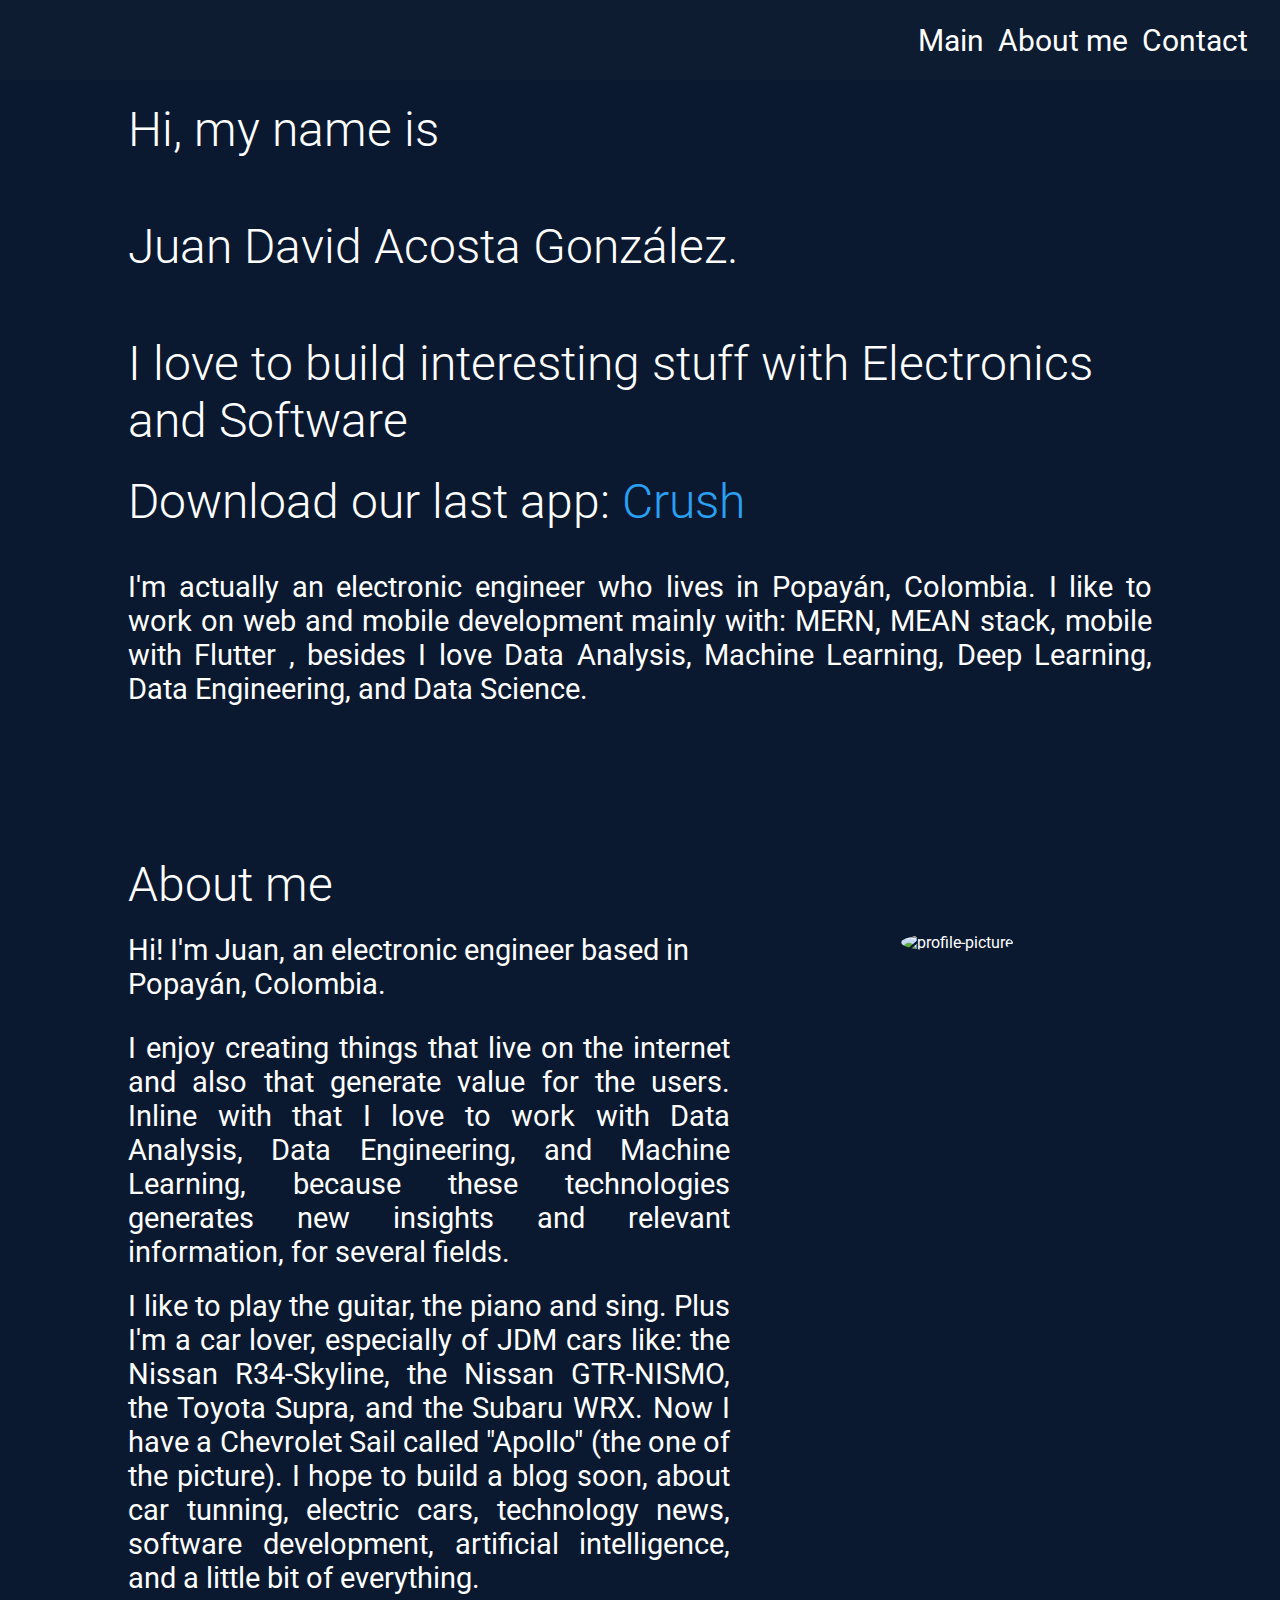
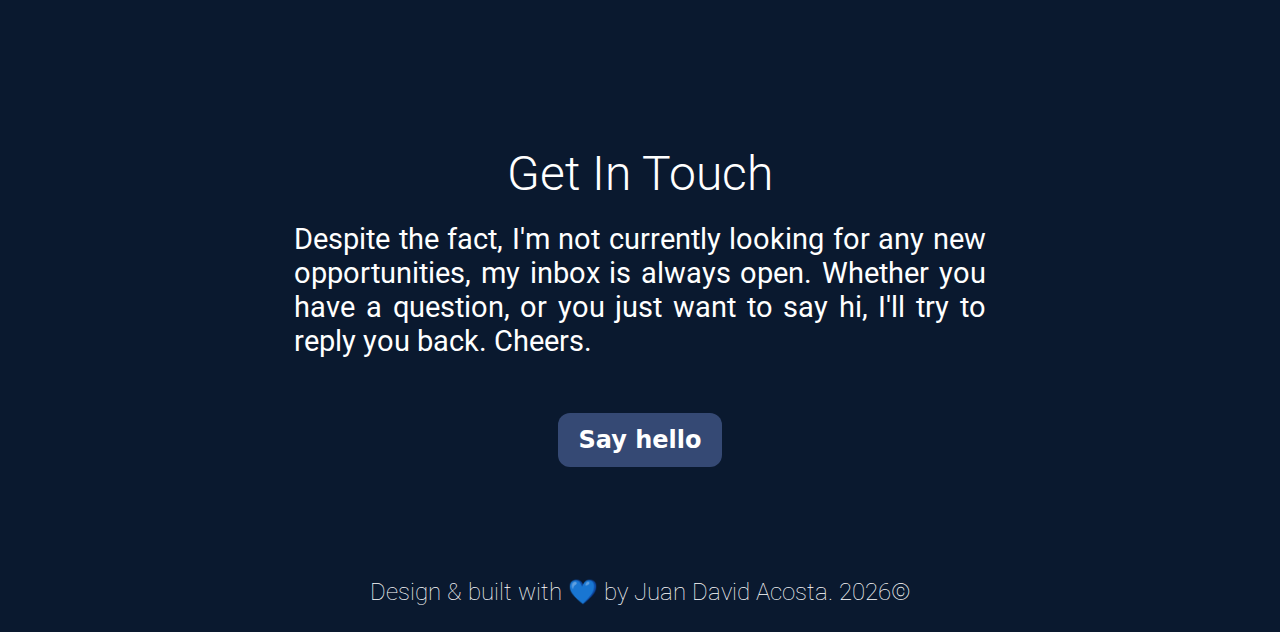
==== about.html @ a275e25e "Some title and imgs mods" ====
<!DOCTYPE html>
<html lang="en">

<head>
    <meta charset="UTF-8">
    <meta name="viewport" content="width=device-width, initial-scale=1.0">
    <link rel="stylesheet" href="css/main.css">
    <link rel="stylesheet" href="css/mq.css">
    <link rel="preconnect" href="https://fonts.gstatic.com">
    <link href="https://fonts.googleapis.com/css2?family=Roboto:wght@300&display=swap" rel="stylesheet">
    <title>About JDA</title>
    <link rel="icon" href="img/formal.jpeg" type="image/x-icon">
</head>

<body>
    <header>
        <nav class="nav-header">
            <ul class="nav-list">
                <li><a href="#main-me">Main</a></li>
                <li><a href="#about-me">About me</a></li>
                <li><a href="#contact-me">Contact</a></li>
            </ul>
        </nav>
    </header>
    <main>
        <section class="central-content" id="main-me">
            <div class="central-myself">
                <div class="myself">
                    <h2>Hi, my name is</h2>
                </div>
                <div class="myself">
                    <h2 class="text-3xl font-bold underline">Juan David Acosta González.</h2>
                </div>
                <div class="second-myself">
                    <h2>I love to build interesting stuff with Electronics and Software</h2>
                    <h2 style="margin-top: 1.5rem;">Download our last app: <a style="text-decoration:none; color: #28a1f3;" href="https://play.google.com/store/apps/details?id=com.juancarlosjuandavid.speed" target="_blank">Crush</a></h2>
                </div>

                <div class="myself-details">
                    <p>I'm actually an electronic engineer who lives in Popayán, Colombia. I like to work on web and mobile development mainly with: MERN, MEAN stack, mobile with Flutter , besides I love Data Analysis, Machine Learning, Deep Learning, Data
                        Engineering, and Data Science.</p>
                </div>
            </div>
        </section>

        <section class="about-me" id="about-me">
            <div class="initial-about-me">
                <h2>About me</h2>
            </div>
            <div class="full-about-me">
                <div class="text-about-me">
                    <div class="second-about-me">
                        <p>Hi! I'm Juan, an electronic engineer based in Popayán, Colombia.</p>
                    </div>
                    <div class="details-about-me">
                        <p class="details-paragraph">I enjoy creating things that live on the internet and also that generate value for the users. Inline with that I love to work with Data Analysis, Data Engineering, and Machine Learning, because these technologies generates new
                            insights and relevant information, for several fields. </p>
                        <p class="details-paragraph">I like to play the guitar, the piano and sing. Plus I'm a car lover, especially of JDM cars like: the Nissan R34-Skyline, the Nissan GTR-NISMO, the Toyota Supra, and the Subaru WRX. Now I have a Chevrolet Sail called "Apollo" (the
                            one of the picture). I hope to build a blog soon, about car tunning, electric cars, technology news, software development, artificial intelligence, and a little bit of everything.</p>
                    </div>
                </div>
                <div class="img-about-me">
                    <img src="img/fb.jpg" alt="profile-picture" class="profile-pic">
                </div>
            </div>
        </section>

        <section class="contact-me" id="contact-me">
            <div class="central-contact">
                <div class="title-contact">
                    <h2>Get In Touch</h2>
                </div>
                <div class="section-contact">
                    <p>Despite the fact, I'm not currently looking for any new opportunities, my inbox is always open. Whether you have a question, or you just want to say hi, I'll try to reply you back. Cheers.</p>
                </div>
                <div class="button-contact">
                    <a href="mailto:davidacost321@gmail.com" class="button">Say hello</a>
                </div>
            </div>
        </section>
        <footer>
            <div class="footer-main">
                <p>Design & built with 💙 by Juan David Acosta.
                    <script>
                        document.write(new Date().getFullYear())
                    </script>&#169;</p>
            </div>
        </footer>
    </main>

</body>

</html>
---- css/main.css ----
* {
    margin: 0;
    padding: 0;
}


/* @import url('https://fonts.googleapis.com/css2?family=Roboto:wght@300&display=swap'); */

@import url('https://fonts.googleapis.com/css2?family=Roboto:wght@700&display=swap');
:root {
    --second_roboto: @import url('https://fonts.googleapis.com/css2?family=Roboto:wght@700&display=swap');
    --high-font-size: 45px;
    --less-high-font-size: 35px;
    --medium-font-size: 30px;
    --low-font-size: 25px;
}

body {
    font-family: 'Roboto', sans-serif;
    color: white;
    /* Hide scrollbar for IE, Edge and Firefox */
    -ms-overflow-style: none;
    /* IE and Edge */
    scrollbar-width: none;
    /* Firefox */
}

body::-webkit-scrollbar {
    display: none;
}

body ul {
    list-style: none;
}

header {
    width: 100%;
    height: 80px;
    font-family: 'Roboto', sans-serif;
    font-size: 15px;
    background-color: #0e1c31;
    position: fixed;
}

header nav {
    display: flex;
    justify-content: flex-end;
    height: auto;
}

header nav .nav-list {
    width: 350px;
    height: 80px;
    display: flex;
    justify-content: center;
    align-items: center;
    padding: 0rem 1rem 0 0;
}

nav .nav-list a {
    text-decoration: none;
    margin-right: 12px;
    color: #ffffff;
    font-size: var(--medium-font-size);
    border: 1px solid transparent;
    border-radius: .75rem;
    /* padding: 0 1%; */
    transition: .5s;
}

nav .nav-list a:hover {
    background-color: #374151;
}

main {
    width: 100%;
    height: auto;
    display: block;
    background-color: #0a192f;
}

main .central-content {
    width: 80%;
    background-color: #0a192f;
    margin: auto;
    margin-bottom: 5rem;
    padding: 20px;
    height: max-content;
}

main .central-myself {
    width: 100%;
    height: 80%;
    display: flex;
    justify-content: center;
    flex-direction: column;
    margin: 5% 0 0 0;
    align-items: flex-start;
}

main .myself {
    display: block;
    padding: 30px 0;
    font-size: var(--high-font-size);
    font-family: var(--second_roboto);
    font-weight: 700;
    width: 100%;
}

main .second-myself {
    display: block;
    padding: 30px 0 30px;
    font-size: var(--less-high-font-size);
}

main .myself-details {
    display: block;
    width: 100%;
    text-align: justify;
    padding: 10px 0;
    font-size: var(--medium-font-size);
}

main .about-me {
    width: 80%;
    background-color: #0a192f;
    margin: auto;
    margin-bottom: 5rem;
    padding: 20px;
}

main .full-about-me {
    display: grid;
    grid-template-columns: 3fr 1fr;
    grid-gap: 20px;
}

main .initial-about-me {
    padding: 20px 0;
    font-size: 45px;
}

main .second-about-me {
    font-size: 40px;
}

main .text-about-me {
    width: 80%;
    font-size: 30px;
    padding: 0 20px 0 0;
    display: inline-block;
}

main .details-about-me {
    font-size: 25px;
    text-align: justify;
}

main .details-about-me .details-paragraph {
    margin: 20px 0;
}

main .details-about-me {
    display: block;
    padding: 10px 0;
}

main .contact-me {
    width: 90%;
    height: max-content;
    background-color: #0a192f;
    margin: auto;
    margin-bottom: 5rem;
    padding: 20px;
    align-items: center;
    justify-content: center;
}

main .central-contact {
    width: 100%;
    height: 100%;
    display: flex;
    justify-content: center;
    margin: auto;
    align-items: center;
    flex-direction: column;
}

main .title-contact {
    font-size: var(--high-font-size);
    justify-content: center;
    margin: 0 auto;
    display: block;
}

main .section-contact {
    display: block;
    padding: 20px;
    margin-bottom: 50px;
    font-size: var(--medium-font-size);
    text-align: justify;
    width: 60%;
}

main .button-contact {
    display: block;
}

main .button-contact .button {
    /* font-family: 'Roboto', 'sans-serif'; */
    /* font-size: 25px; */
    /* text-decoration: none;
    background-color: #EEEEEE;
    color: #333333;
    padding: 25px;
    border-top: 1px solid #CCCCCC;
    border-right: 1px solid #333333;
    border-bottom: 1px solid #333333;
    border-left: 1px solid #CCCCCC; */
    background-color: #354974;
    border: 1px solid transparent;
    border-radius: .75rem;
    box-sizing: border-box;
    color: #FFFFFF;
    cursor: pointer;
    flex: 0 0 auto;
    font-family: "Inter var", ui-sans-serif, system-ui, -apple-system, system-ui, "Segoe UI", Roboto, "Helvetica Neue", Arial, "Noto Sans", sans-serif, "Apple Color Emoji", "Segoe UI Emoji", "Segoe UI Symbol", "Noto Color Emoji";
    font-size: 1.5rem;
    font-weight: 600;
    line-height: 1.5rem;
    padding: .75rem 1.2rem;
    text-align: center;
    text-decoration: none #6B7280 solid;
    text-decoration-thickness: auto;
    transition-duration: .2s;
    transition-property: background-color, border-color, color, fill, stroke;
    transition-timing-function: cubic-bezier(.4, 0, 0.2, 1);
    user-select: none;
    -webkit-user-select: none;
    touch-action: manipulation;
    width: auto;
}

main .button-contact .button:hover {
    background-color: #374151;
}

main .button-contact .button:focus {
    box-shadow: none;
    outline: 2px solid transparent;
    outline-offset: 2px;
}

main .profile-pic {
    width: 300px;
    height: 300px;
    border-radius: 50%;
}

footer {
    width: 100%;
    height: 80px;
    display: block;
    background-color: #0a192f;
}

footer .footer-main {
    width: 100%;
    height: 100%;
    display: flex;
    justify-content: center;
    align-items: center;
    text-align: center;
    font-size: var(--low-font-size);
    font-weight: 100;
}

main p {
    font-size: 1.8rem;
}

main h2 {
    font-weight: 300;
    font-size: 3rem;
}

.counter {
    font-size: 1rem;
    font-weight: 50;
}

footer .footer-main p {
    font-size: 1.5rem;
    font-weight: 100;
}

@media (min-width: 768px) {
    .button-40 {
        padding: .75rem 1.5rem;
    }
}

@media screen and (max-width: 780px) {
    main {
        justify-content: center;
        margin: auto;
        align-items: center;
        flex-direction: column;
        text-align: center;
    }
    main h2 {
        font-size: 3rem;
        font-weight: 250;
    }
    main .full-about-me {
        display: block;
        align-items: center;
    }
    main .myself-details {
        text-align: center;
        width: 100%;
    }
    main .myself {
        text-align: center;
    }
    main .central-myself {
        margin: 10% 0 0 0;
    }
    main .central-content {
        width: 90%;
        padding: 40px 0 20px 0px;
        margin-bottom: 2rem;
    }
    main .about-me {
        width: 90%;
    }
    main .profile-pic {
        height: 200px;
        width: 200px;
    }
    main .details-about-me {
        text-align: center;
    }
    main .section-contact {
        text-align: center;
        width: 90%;
    }
}


/* Card page styles */

@media screen and (max-width: 780px) {
    .central-content-card {
        min-height: max-content;
    }
}

#card-body {
    overflow: hidden;
}

.main-card {
    width: 100%;
    background-color: #0a192f;
}

.central-content-card {
    width: 80%;
    background-color: #0a192f;
    margin: auto;
    margin-bottom: 5rem;
    height: max-content;
}

.central-myself-card {
    width: 100%;
    height: 100vh;
    /* height: max-content; */
    max-height: max-content;
    overflow: auto;
    display: flex;
    justify-content: center;
    text-align: center;
    flex-direction: column;
    align-items: flex-start;
}

.myself-card {
    display: block;
    padding: 30px 0;
    font-size: var(--high-font-size);
    font-family: var(--second_roboto);
    font-weight: 700;
    width: 100%;
}

.myself-card h2 {
    font-size: 3.5rem;
    font-weight: 250;
    align-self: center;
}

.myself-card h4 {
    font-weight: 200;
    font-weight: 200;
    font-size: 2rem;
}

.profile-pic-card {
    width: 150px;
    height: 150px;
    border-radius: 50%;
}

.links-card a {
    font-size: 1.5rem;
    font-weight: 150;
    text-decoration: underline;
    color: inherit;
}

.another-change {
    color: #0a192f;
}

.social-media {
    margin: 0 5px 0 0;
    text-decoration: underline;
    color: #0a192f;
}
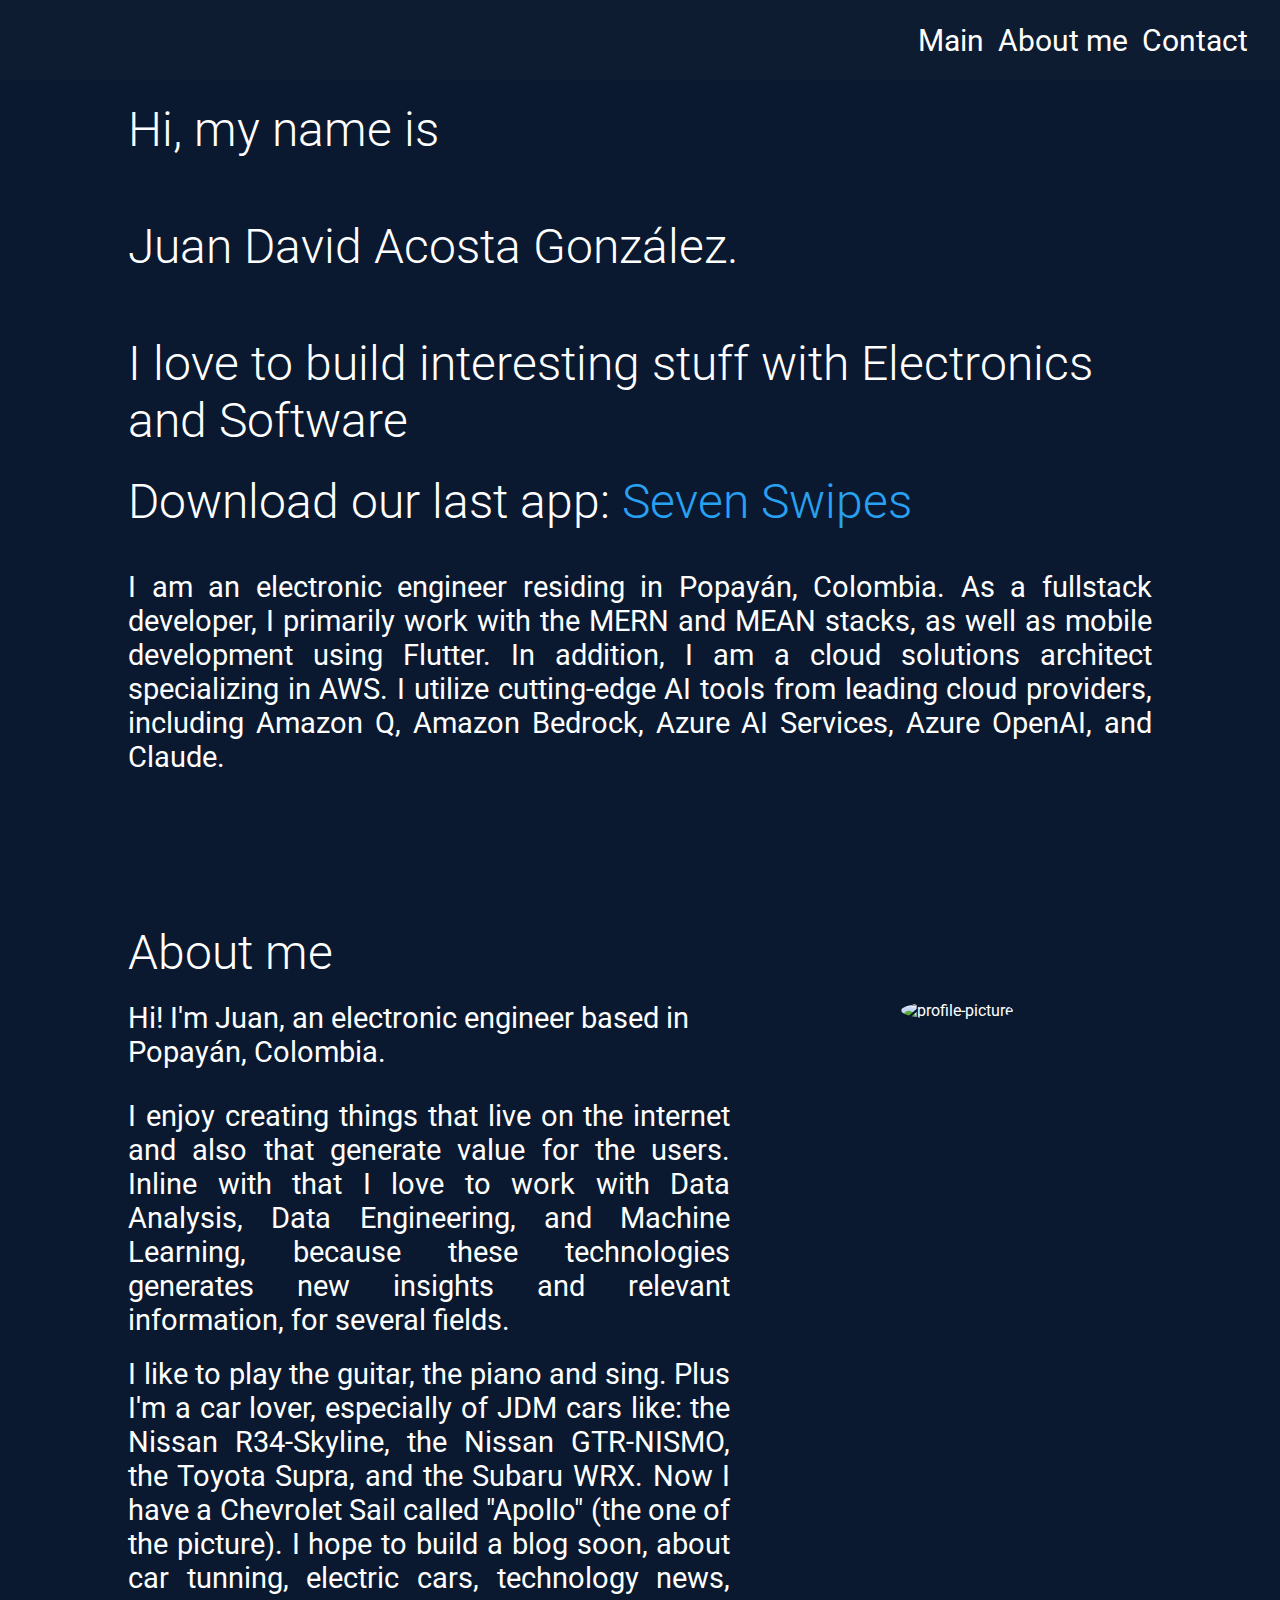
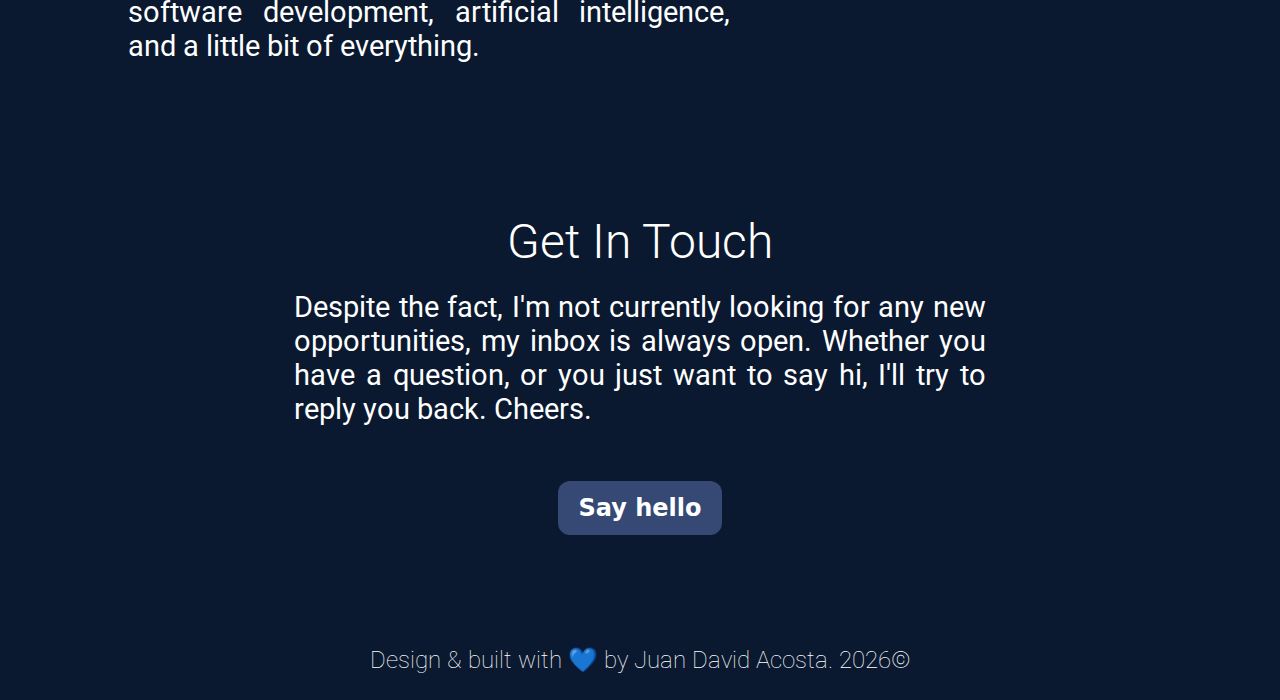
==== commit 75a96eff: "Some updates on the about page" ====
--- a/about.html
+++ b/about.html
@@ -33,12 +33,14 @@
                 </div>
                 <div class="second-myself">
                     <h2>I love to build interesting stuff with Electronics and Software</h2>
-                    <h2 style="margin-top: 1.5rem;">Download our last app: <a style="text-decoration:none; color: #28a1f3;" href="https://play.google.com/store/apps/details?id=com.juancarlosjuandavid.speed" target="_blank">Crush</a></h2>
+                    <h2 style="margin-top: 1.5rem;">Download our last app: <a style="text-decoration:none; color: #28a1f3;" href="https://play.google.com/store/apps/details?id=com.juancarlosjuandavid.seven" target="_blank">Seven Swipes</a></h2>
                 </div>
 
                 <div class="myself-details">
-                    <p>I'm actually an electronic engineer who lives in Popayán, Colombia. I like to work on web and mobile development mainly with: MERN, MEAN stack, mobile with Flutter , besides I love Data Analysis, Machine Learning, Deep Learning, Data
-                        Engineering, and Data Science.</p>
+                    <p>
+                        I am an electronic engineer residing in Popayán, Colombia. As a fullstack developer, I primarily work with the MERN and MEAN stacks, as well as mobile development using Flutter. In addition, I am a cloud solutions architect specializing in AWS. I utilize
+                        cutting-edge AI tools from leading cloud providers, including Amazon Q, Amazon Bedrock, Azure AI Services, Azure OpenAI, and Claude.
+                    </p>
                 </div>
             </div>
         </section>
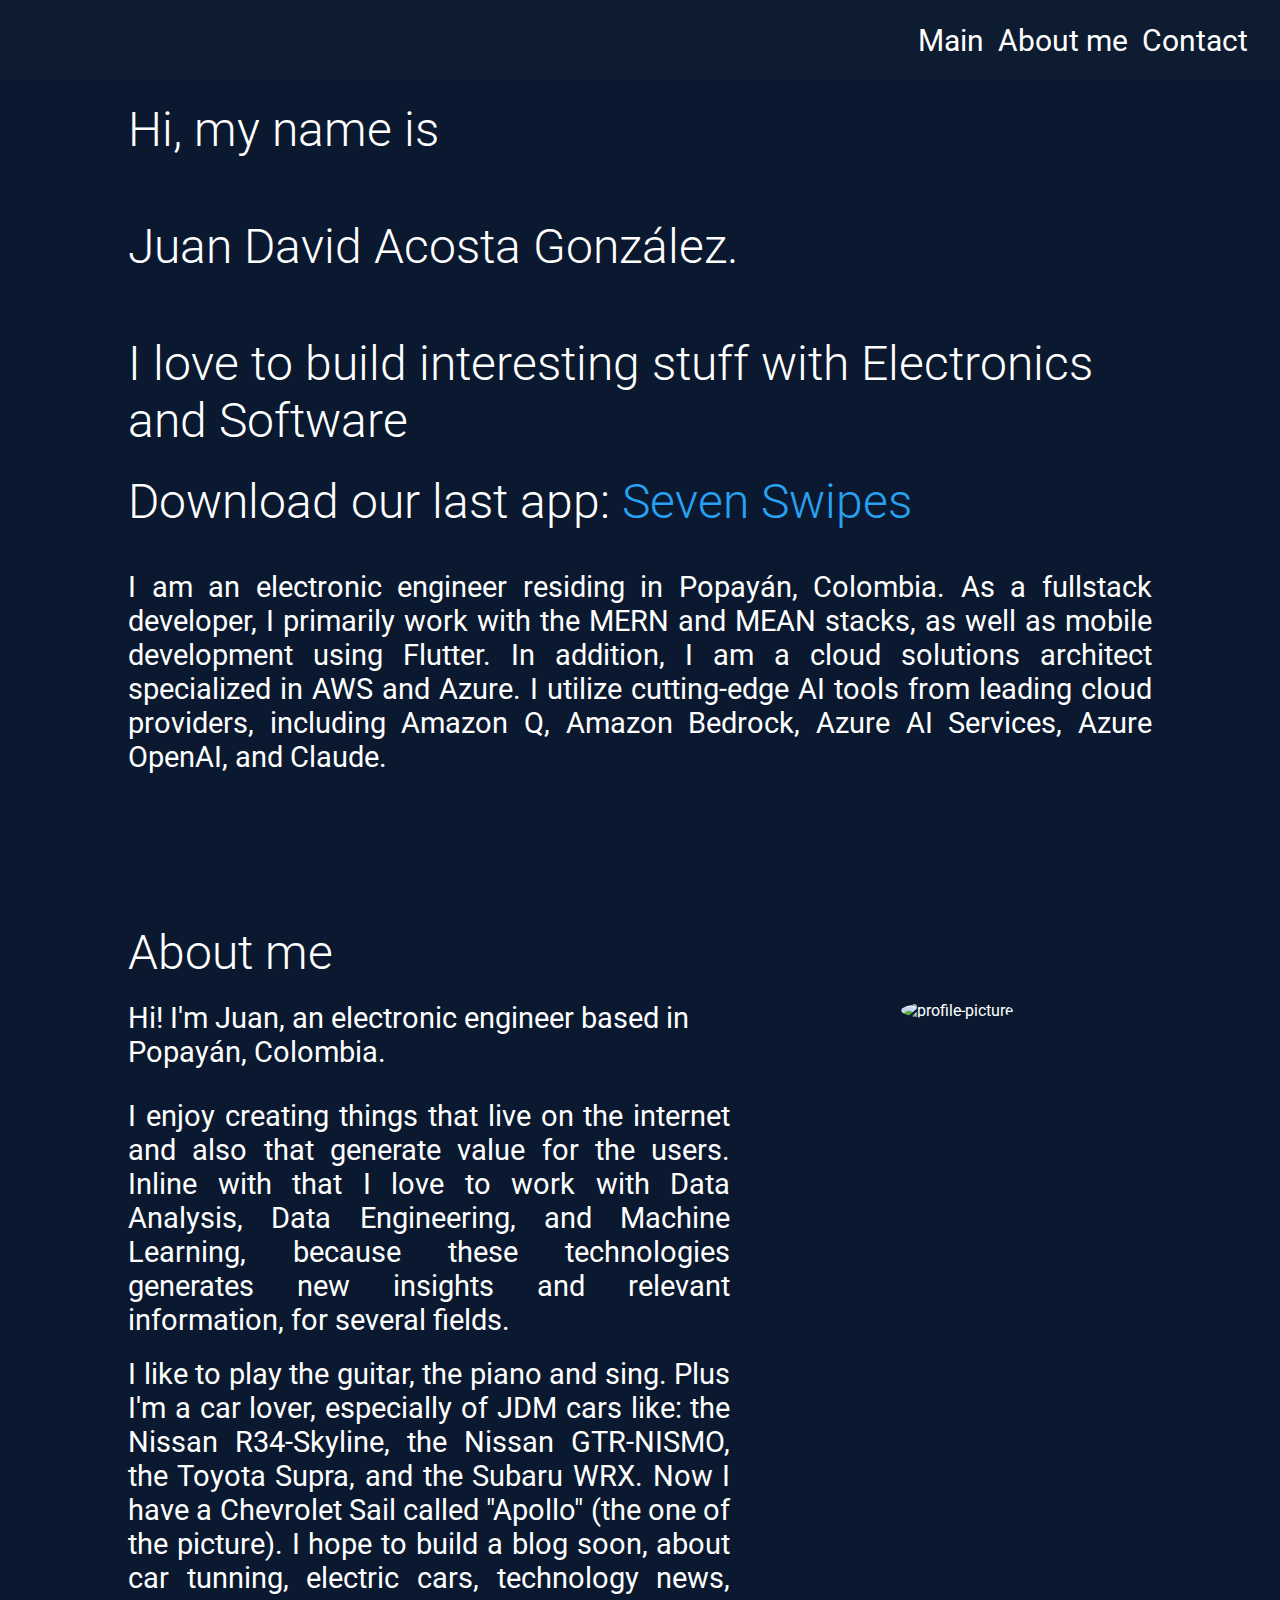
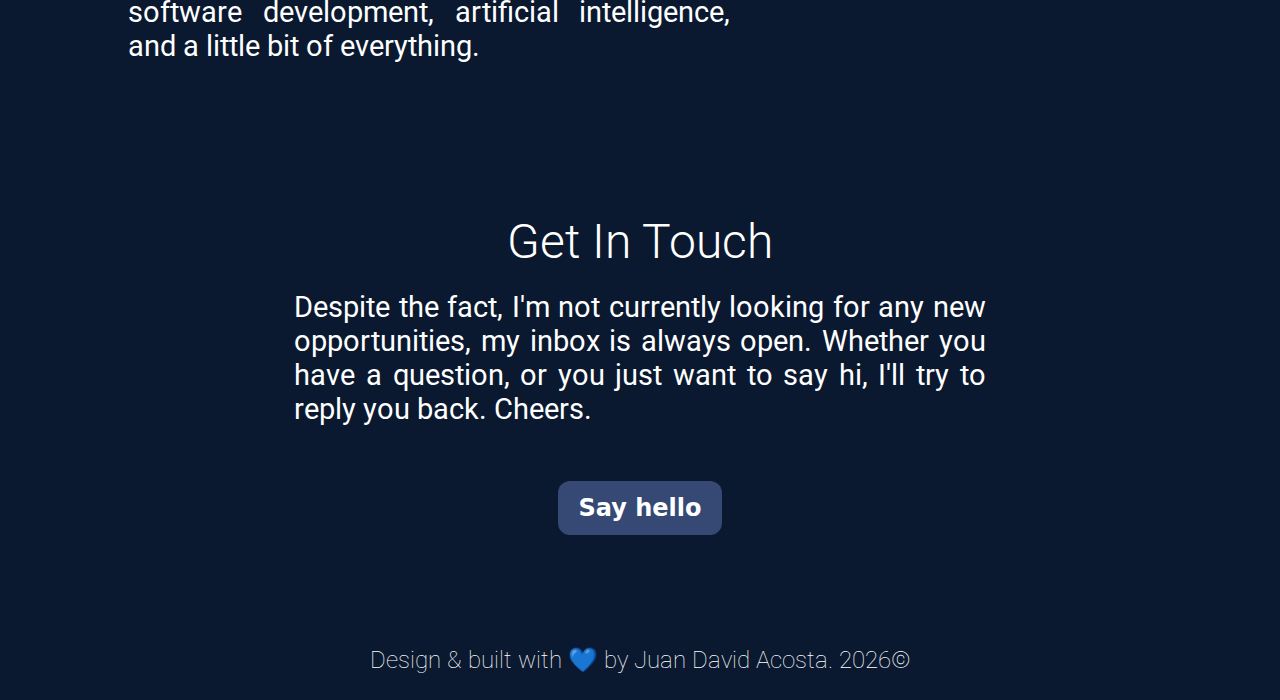
==== commit 3ad1bc90: "Lisa shows up" ====
--- a/about.html
+++ b/about.html
@@ -38,8 +38,8 @@
 
                 <div class="myself-details">
                     <p>
-                        I am an electronic engineer residing in Popayán, Colombia. As a fullstack developer, I primarily work with the MERN and MEAN stacks, as well as mobile development using Flutter. In addition, I am a cloud solutions architect specializing in AWS. I utilize
-                        cutting-edge AI tools from leading cloud providers, including Amazon Q, Amazon Bedrock, Azure AI Services, Azure OpenAI, and Claude.
+                        I am an electronic engineer residing in Popayán, Colombia. As a fullstack developer, I primarily work with the MERN and MEAN stacks, as well as mobile development using Flutter. In addition, I am a cloud solutions architect specialized in AWS and Azure.
+                        I utilize cutting-edge AI tools from leading cloud providers, including Amazon Q, Amazon Bedrock, Azure AI Services, Azure OpenAI, and Claude.
                     </p>
                 </div>
             </div>
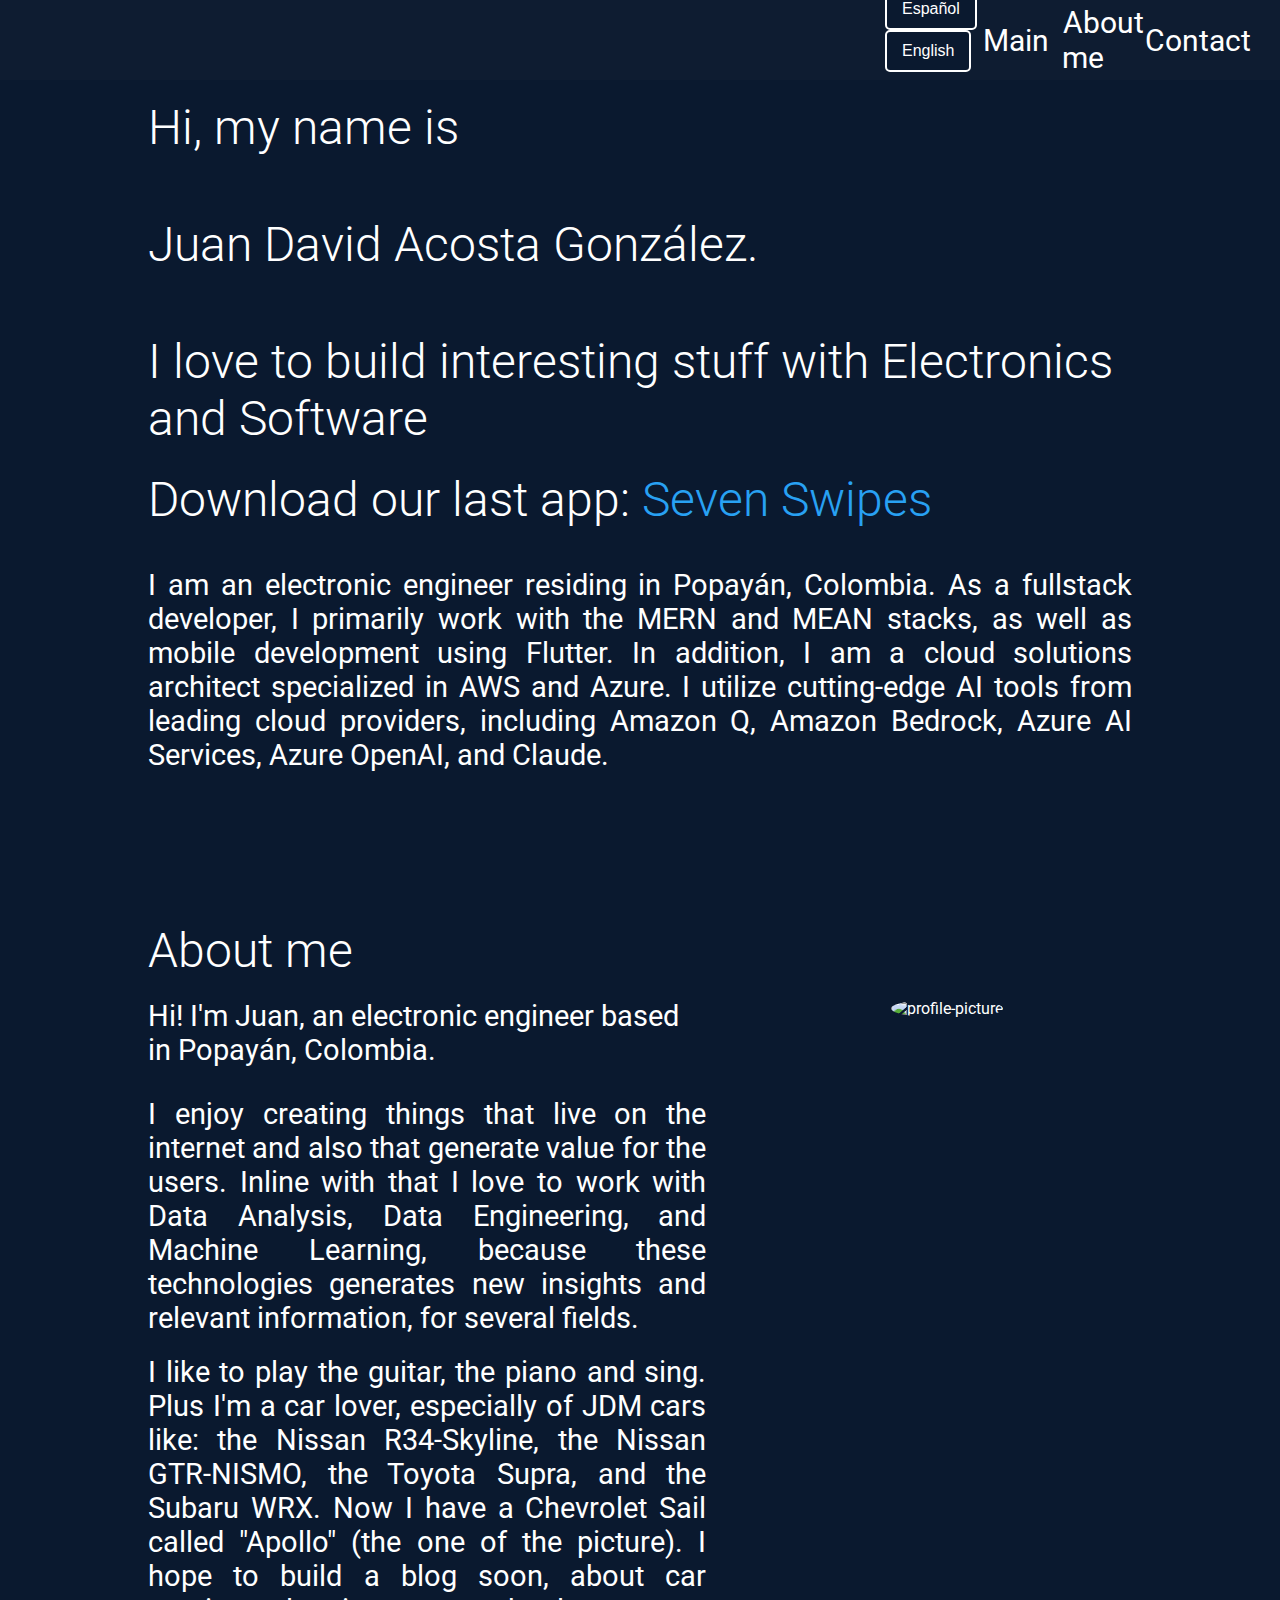
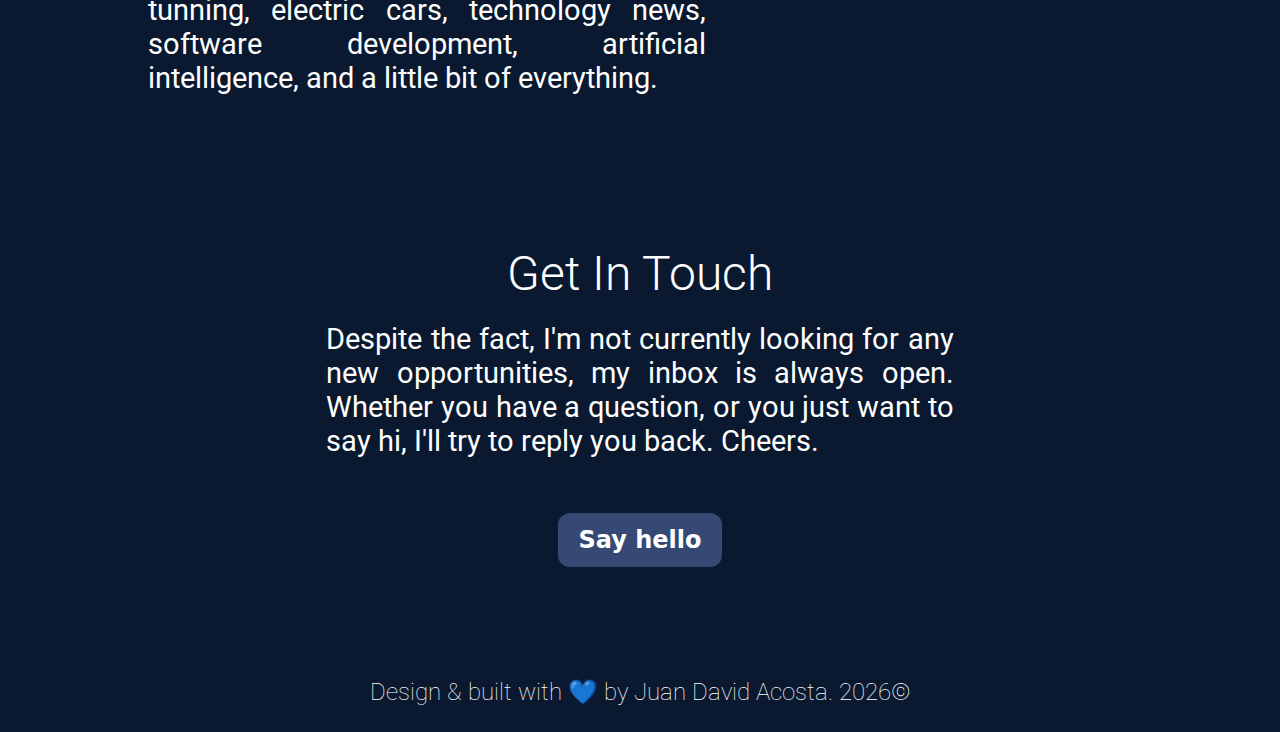
==== commit b7b97022: "Mobile portfolio done" ====
--- a/about.html
+++ b/about.html
@@ -16,6 +16,10 @@
     <header>
         <nav class="nav-header">
             <ul class="nav-list">
+                <div id="language-buttons">
+                    <button class="lang-btn" onclick="changeLanguage('es')">Español</button>
+                    <button class="lang-btn" onclick="changeLanguage('en')">English</button>
+                </div>
                 <li><a href="#main-me">Main</a></li>
                 <li><a href="#about-me">About me</a></li>
                 <li><a href="#contact-me">Contact</a></li>
--- a/css/main.css
+++ b/css/main.css
@@ -1,23 +1,29 @@
 * {
     margin: 0;
     padding: 0;
-}
-
-
-/* @import url('https://fonts.googleapis.com/css2?family=Roboto:wght@300&display=swap'); */
-
-@import url('https://fonts.googleapis.com/css2?family=Roboto:wght@700&display=swap');
+    box-sizing: border-box;
+}
+
+@import url('https://fonts.googleapis.com/css2?family=Roboto:wght@300;700&display=swap');
 :root {
-    --second_roboto: @import url('https://fonts.googleapis.com/css2?family=Roboto:wght@700&display=swap');
     --high-font-size: 45px;
     --less-high-font-size: 35px;
     --medium-font-size: 30px;
     --low-font-size: 25px;
 }
 
+html,
+body {
+    height: 100%;
+}
+
 body {
     font-family: 'Roboto', sans-serif;
     color: white;
+    background-color: #0a192f;
+    /* Add a dark background color */
+    display: flex;
+    flex-direction: column;
     /* Hide scrollbar for IE, Edge and Firefox */
     -ms-overflow-style: none;
     /* IE and Edge */
@@ -29,6 +35,15 @@
     display: none;
 }
 
+main {
+    flex: 1;
+    display: flex;
+    flex-direction: column;
+    justify-content: center;
+    align-items: center;
+    min-height: 100vh;
+}
+
 body ul {
     list-style: none;
 }
@@ -49,7 +64,7 @@
 }
 
 header nav .nav-list {
-    width: 350px;
+    width: 400px;
     height: 80px;
     display: flex;
     justify-content: center;
@@ -260,7 +275,7 @@
 footer {
     width: 100%;
     height: 80px;
-    display: block;
+    display: flex;
     background-color: #0a192f;
 }
 
@@ -292,6 +307,36 @@
 footer .footer-main p {
     font-size: 1.5rem;
     font-weight: 100;
+}
+
+
+/*  LANGUAGE BUTTON STYLES */
+
+#language-buttons {
+    margin-bottom: 20px;
+}
+
+.lang-btn {
+    padding: 10px 15px;
+    margin: 0 5px;
+    font-size: 16px;
+    cursor: pointer;
+    background-color: #0a192f;
+    color: #ffffff;
+    border: 2px solid #ffff;
+    border-radius: 5px;
+    transition: all 0.3s ease;
+}
+
+.lang-btn:hover {
+    background-color: #ffff;
+    color: #0a192f;
+}
+
+.lang-btn.active {
+    background-color: #ffff;
+    color: #0a192f;
+    border: 2px solid #0a192f;
 }
 
 @media (min-width: 768px) {
@@ -384,6 +429,7 @@
     text-align: center;
     flex-direction: column;
     align-items: flex-start;
+    padding-top: 4vh;
 }
 
 .myself-card {
@@ -428,4 +474,11 @@
     margin: 0 5px 0 0;
     text-decoration: underline;
     color: #0a192f;
+    /* color: white; */
+}
+
+.apps-link {
+    margin: 0 5px 0 0;
+    text-decoration: underline;
+    color: white;
 }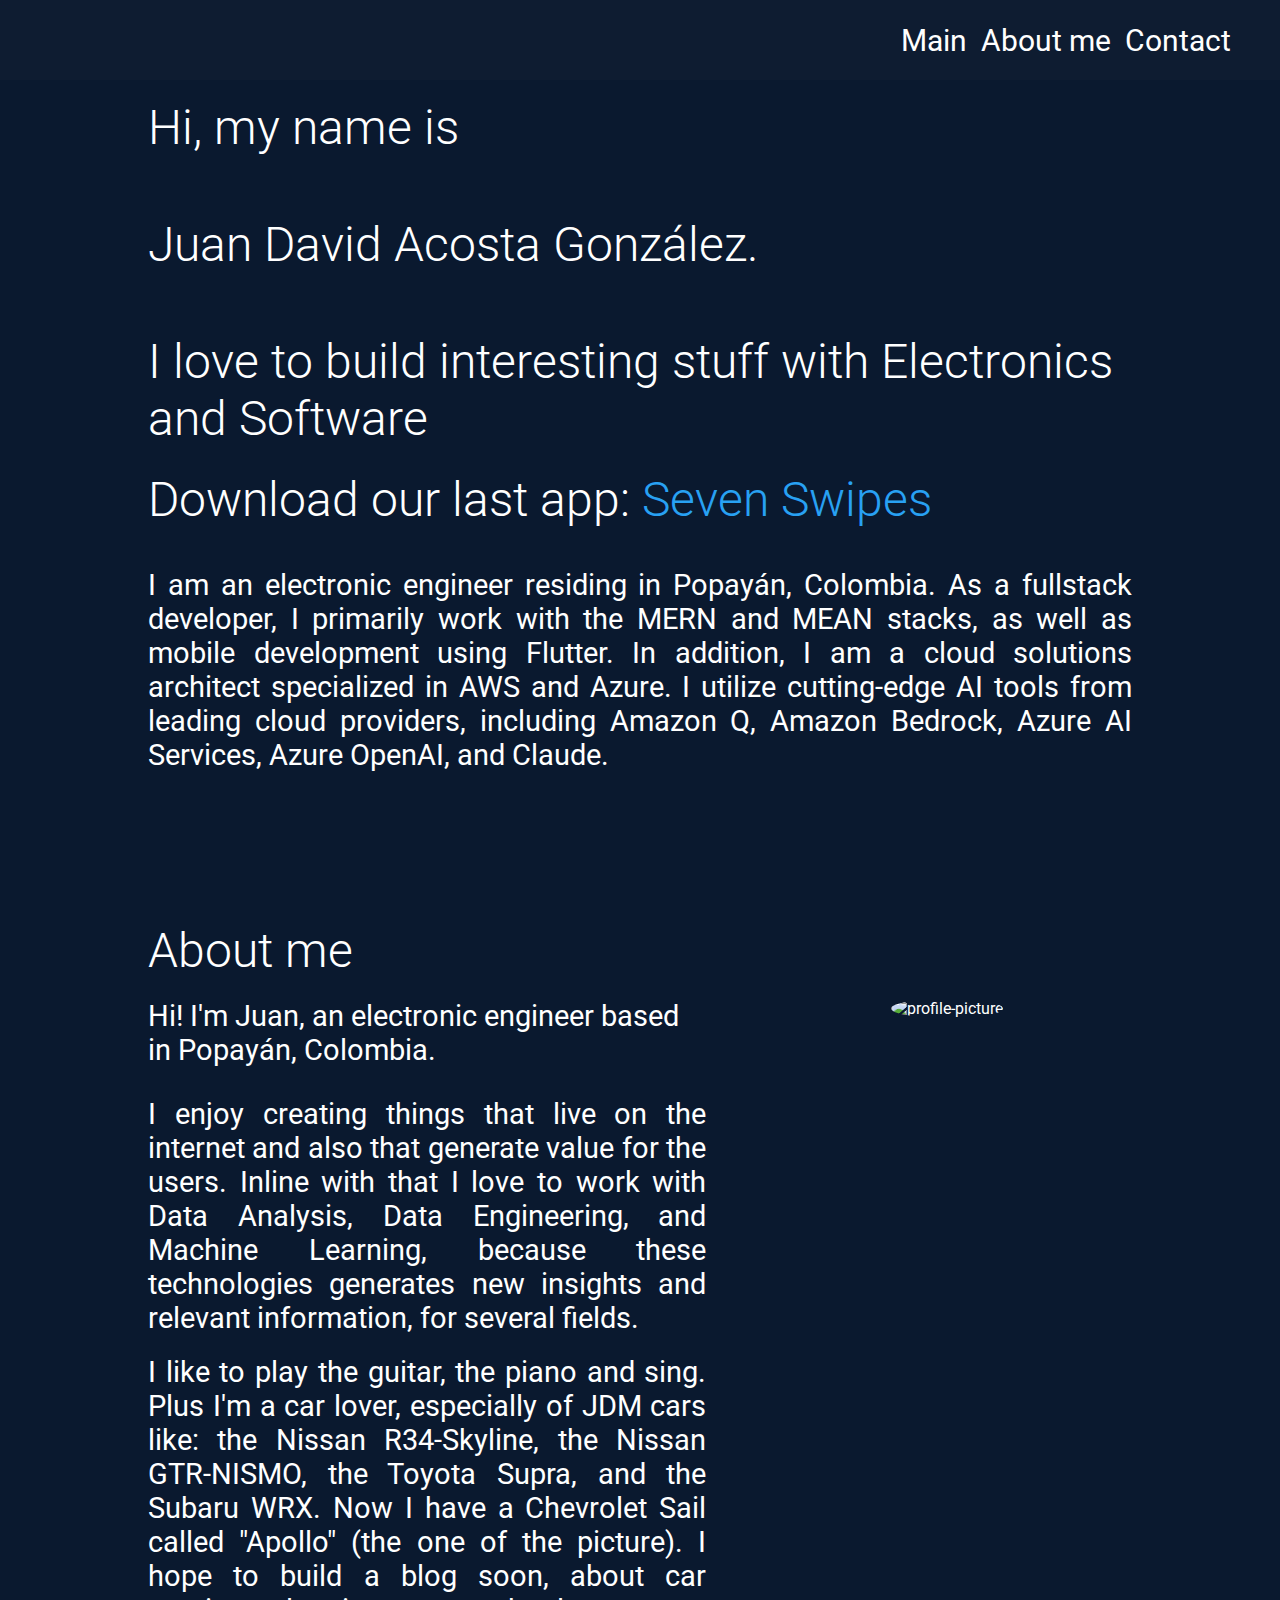
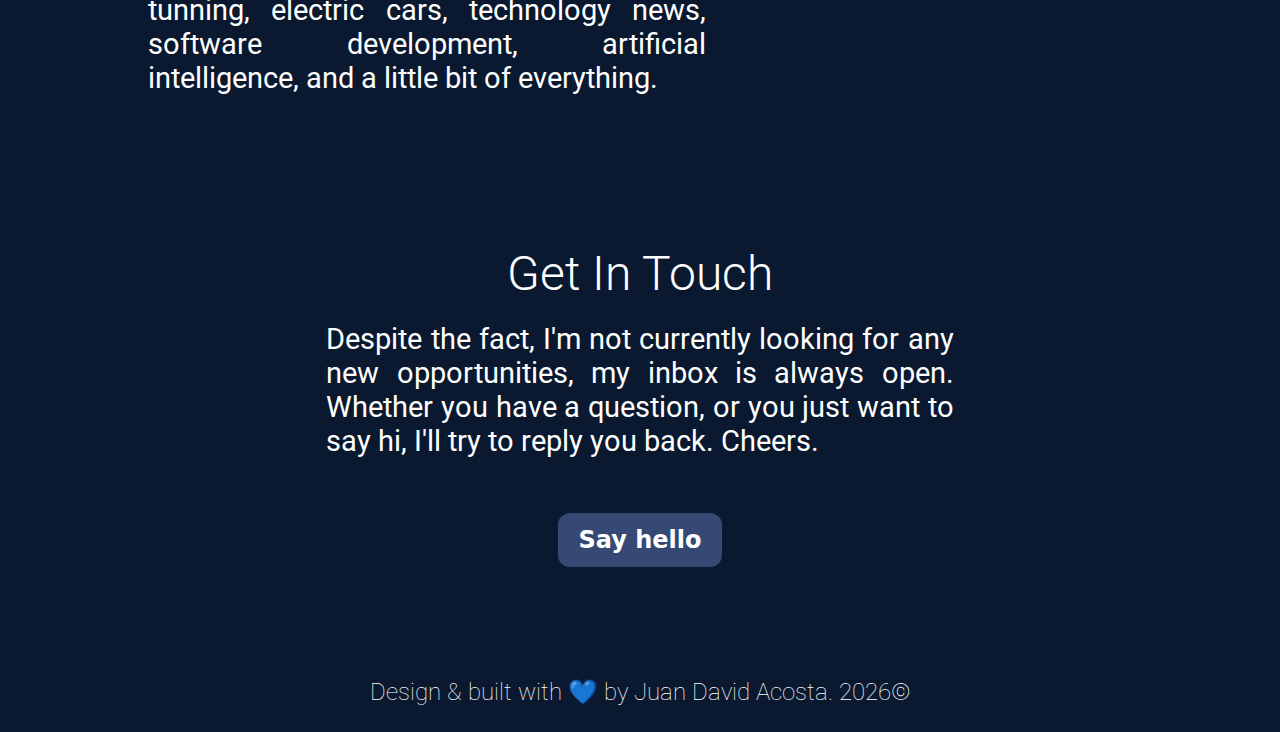
==== commit cb1d0941: "Portfolio naming fixed" ====
--- a/about.html
+++ b/about.html
@@ -16,10 +16,6 @@
     <header>
         <nav class="nav-header">
             <ul class="nav-list">
-                <div id="language-buttons">
-                    <button class="lang-btn" onclick="changeLanguage('es')">Español</button>
-                    <button class="lang-btn" onclick="changeLanguage('en')">English</button>
-                </div>
                 <li><a href="#main-me">Main</a></li>
                 <li><a href="#about-me">About me</a></li>
                 <li><a href="#contact-me">Contact</a></li>
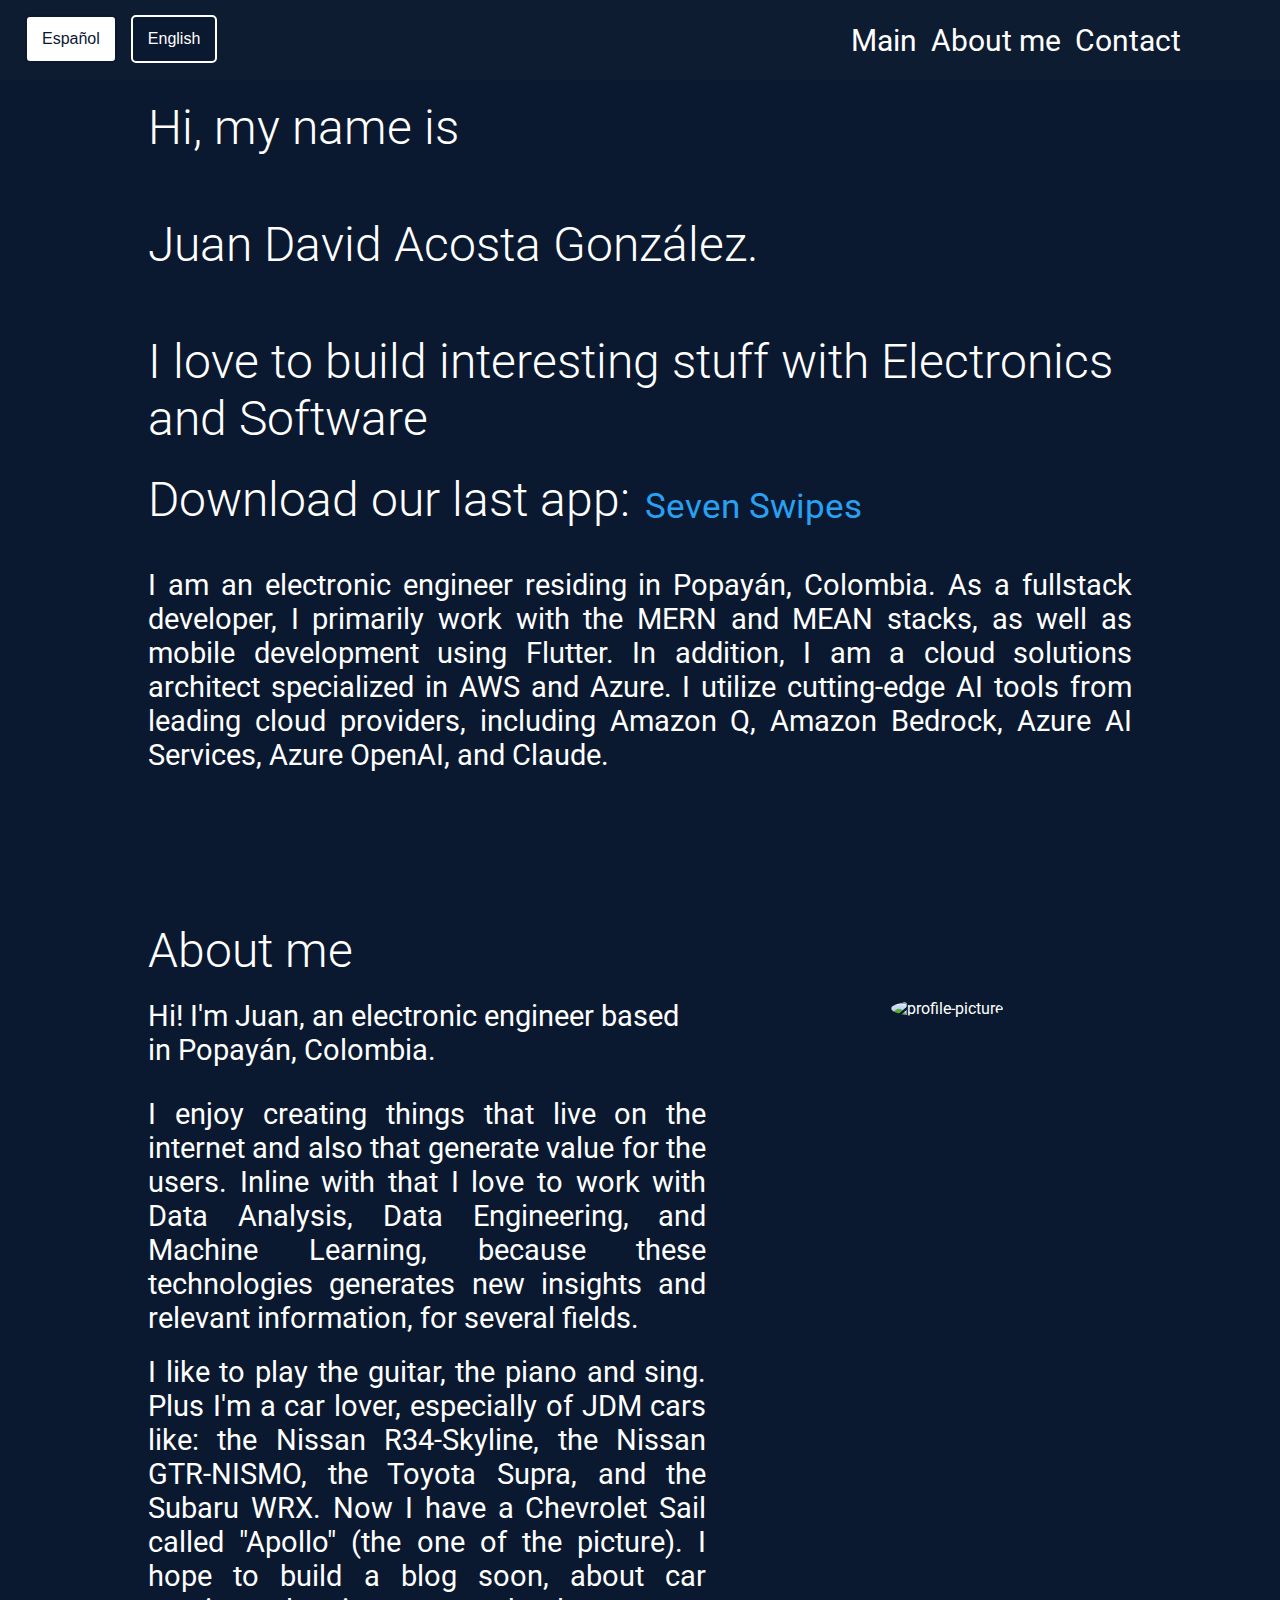
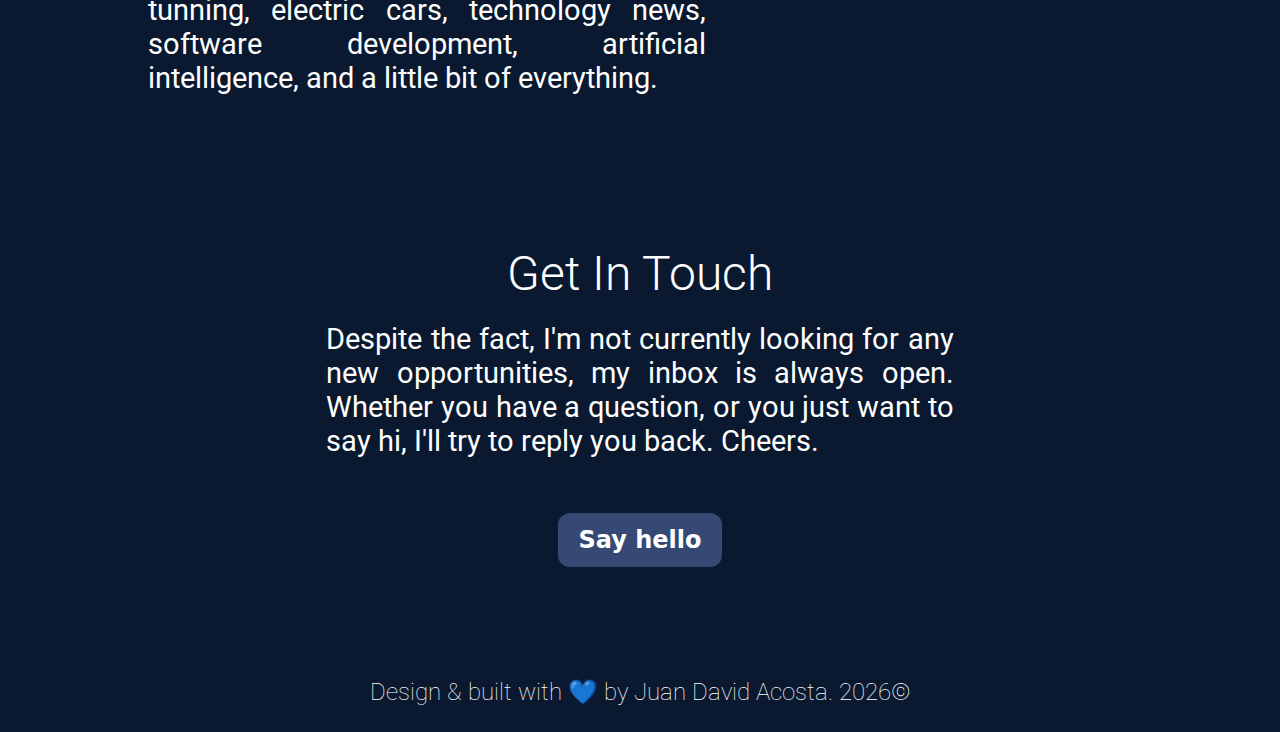
==== commit 6e372e34: "About me traduction enable" ====
--- a/about.html
+++ b/about.html
@@ -14,29 +14,39 @@
 
 <body>
     <header>
-        <nav class="nav-header">
-            <ul class="nav-list">
-                <li><a href="#main-me">Main</a></li>
-                <li><a href="#about-me">About me</a></li>
-                <li><a href="#contact-me">Contact</a></li>
-            </ul>
+
+        <nav class="nav-header" style="justify-content: space-between;">
+            <div style="margin-left: 20px;">
+                <button class="lang-btn active" style="margin: 15px 5px; height: 3rem;" onclick="changeLanguageAboutMe('es')">Español</button>
+                <button class="lang-btn" style="margin: 15px 5px; height: 3rem;" onclick="changeLanguageAboutMe('en')">English</button>
+            </div>
+            <div>
+                <ul class="nav-list">
+                    <li><a href="#main-me" id="main">Main</a></li>
+                    <li><a href="#about-me" id="aboutMeNav">About me</a></li>
+                    <li><a href="#contact-me" id="contact">Contact</a></li>
+                </ul>
+            </div>
         </nav>
     </header>
     <main>
         <section class="central-content" id="main-me">
             <div class="central-myself">
                 <div class="myself">
-                    <h2>Hi, my name is</h2>
+                    <h2 id="myNameIs">Hi, my name is</h2>
                 </div>
                 <div class="myself">
                     <h2 class="text-3xl font-bold underline">Juan David Acosta González.</h2>
                 </div>
                 <div class="second-myself">
-                    <h2>I love to build interesting stuff with Electronics and Software</h2>
-                    <h2 style="margin-top: 1.5rem;">Download our last app: <a style="text-decoration:none; color: #28a1f3;" href="https://play.google.com/store/apps/details?id=com.juancarlosjuandavid.seven" target="_blank">Seven Swipes</a></h2>
+                    <h2 id="buildingThings">I love to build interesting stuff with Electronics and Software</h2>
+                    <div style="display: inline-flex; margin-top: 1.5rem;">
+                        <h2 id="lastApp">Download our last app: </h2>
+                        <a style="text-decoration:none; color: #28a1f3; margin: 15px 0 0 15px" href="https://play.google.com/store/apps/details?id=com.juancarlosjuandavid.seven" target="_blank">Seven Swipes</a>
+                    </div>
                 </div>
 
-                <div class="myself-details">
+                <div class="myself-details" id="myselfDetails">
                     <p>
                         I am an electronic engineer residing in Popayán, Colombia. As a fullstack developer, I primarily work with the MERN and MEAN stacks, as well as mobile development using Flutter. In addition, I am a cloud solutions architect specialized in AWS and Azure.
                         I utilize cutting-edge AI tools from leading cloud providers, including Amazon Q, Amazon Bedrock, Azure AI Services, Azure OpenAI, and Claude.
@@ -47,17 +57,17 @@
 
         <section class="about-me" id="about-me">
             <div class="initial-about-me">
-                <h2>About me</h2>
+                <h2 id="aboutMe">About me</h2>
             </div>
             <div class="full-about-me">
                 <div class="text-about-me">
-                    <div class="second-about-me">
+                    <div class="second-about-me" id="hiProfession">
                         <p>Hi! I'm Juan, an electronic engineer based in Popayán, Colombia.</p>
                     </div>
                     <div class="details-about-me">
-                        <p class="details-paragraph">I enjoy creating things that live on the internet and also that generate value for the users. Inline with that I love to work with Data Analysis, Data Engineering, and Machine Learning, because these technologies generates new
+                        <p class="details-paragraph" id="detailsParagraph1">I enjoy creating things that live on the internet and also that generate value for the users. Inline with that I love to work with Data Analysis, Data Engineering, and Machine Learning, because these technologies generates new
                             insights and relevant information, for several fields. </p>
-                        <p class="details-paragraph">I like to play the guitar, the piano and sing. Plus I'm a car lover, especially of JDM cars like: the Nissan R34-Skyline, the Nissan GTR-NISMO, the Toyota Supra, and the Subaru WRX. Now I have a Chevrolet Sail called "Apollo" (the
+                        <p class="details-paragraph" id="detailsParagraph2">I like to play the guitar, the piano and sing. Plus I'm a car lover, especially of JDM cars like: the Nissan R34-Skyline, the Nissan GTR-NISMO, the Toyota Supra, and the Subaru WRX. Now I have a Chevrolet Sail called "Apollo" (the
                             one of the picture). I hope to build a blog soon, about car tunning, electric cars, technology news, software development, artificial intelligence, and a little bit of everything.</p>
                     </div>
                 </div>
@@ -70,26 +80,29 @@
         <section class="contact-me" id="contact-me">
             <div class="central-contact">
                 <div class="title-contact">
-                    <h2>Get In Touch</h2>
+                    <h2 id="getInTouch">Get In Touch</h2>
                 </div>
                 <div class="section-contact">
-                    <p>Despite the fact, I'm not currently looking for any new opportunities, my inbox is always open. Whether you have a question, or you just want to say hi, I'll try to reply you back. Cheers.</p>
+                    <p id="despiteTheFact">Despite the fact, I'm not currently looking for any new opportunities, my inbox is always open. Whether you have a question, or you just want to say hi, I'll try to reply you back. Cheers.</p>
                 </div>
                 <div class="button-contact">
-                    <a href="mailto:davidacost321@gmail.com" class="button">Say hello</a>
+                    <a href="mailto:davidacost321@gmail.com" class="button" id="sayHello">Say hello</a>
                 </div>
             </div>
         </section>
         <footer>
             <div class="footer-main">
-                <p>Design & built with 💙 by Juan David Acosta.
+                <p id="build">Design & built with 💙 by Juan David Acosta.
                     <script>
                         document.write(new Date().getFullYear())
-                    </script>&#169;</p>
+                    </script>
+                </p>
+                <p>&#169;</p>
             </div>
         </footer>
     </main>
 
 </body>
+<script src="js/app.js"></script>
 
 </html>--- a/css/main.css
+++ b/css/main.css
@@ -64,7 +64,7 @@
 }
 
 header nav .nav-list {
-    width: 400px;
+    width: 500px;
     height: 80px;
     display: flex;
     justify-content: center;
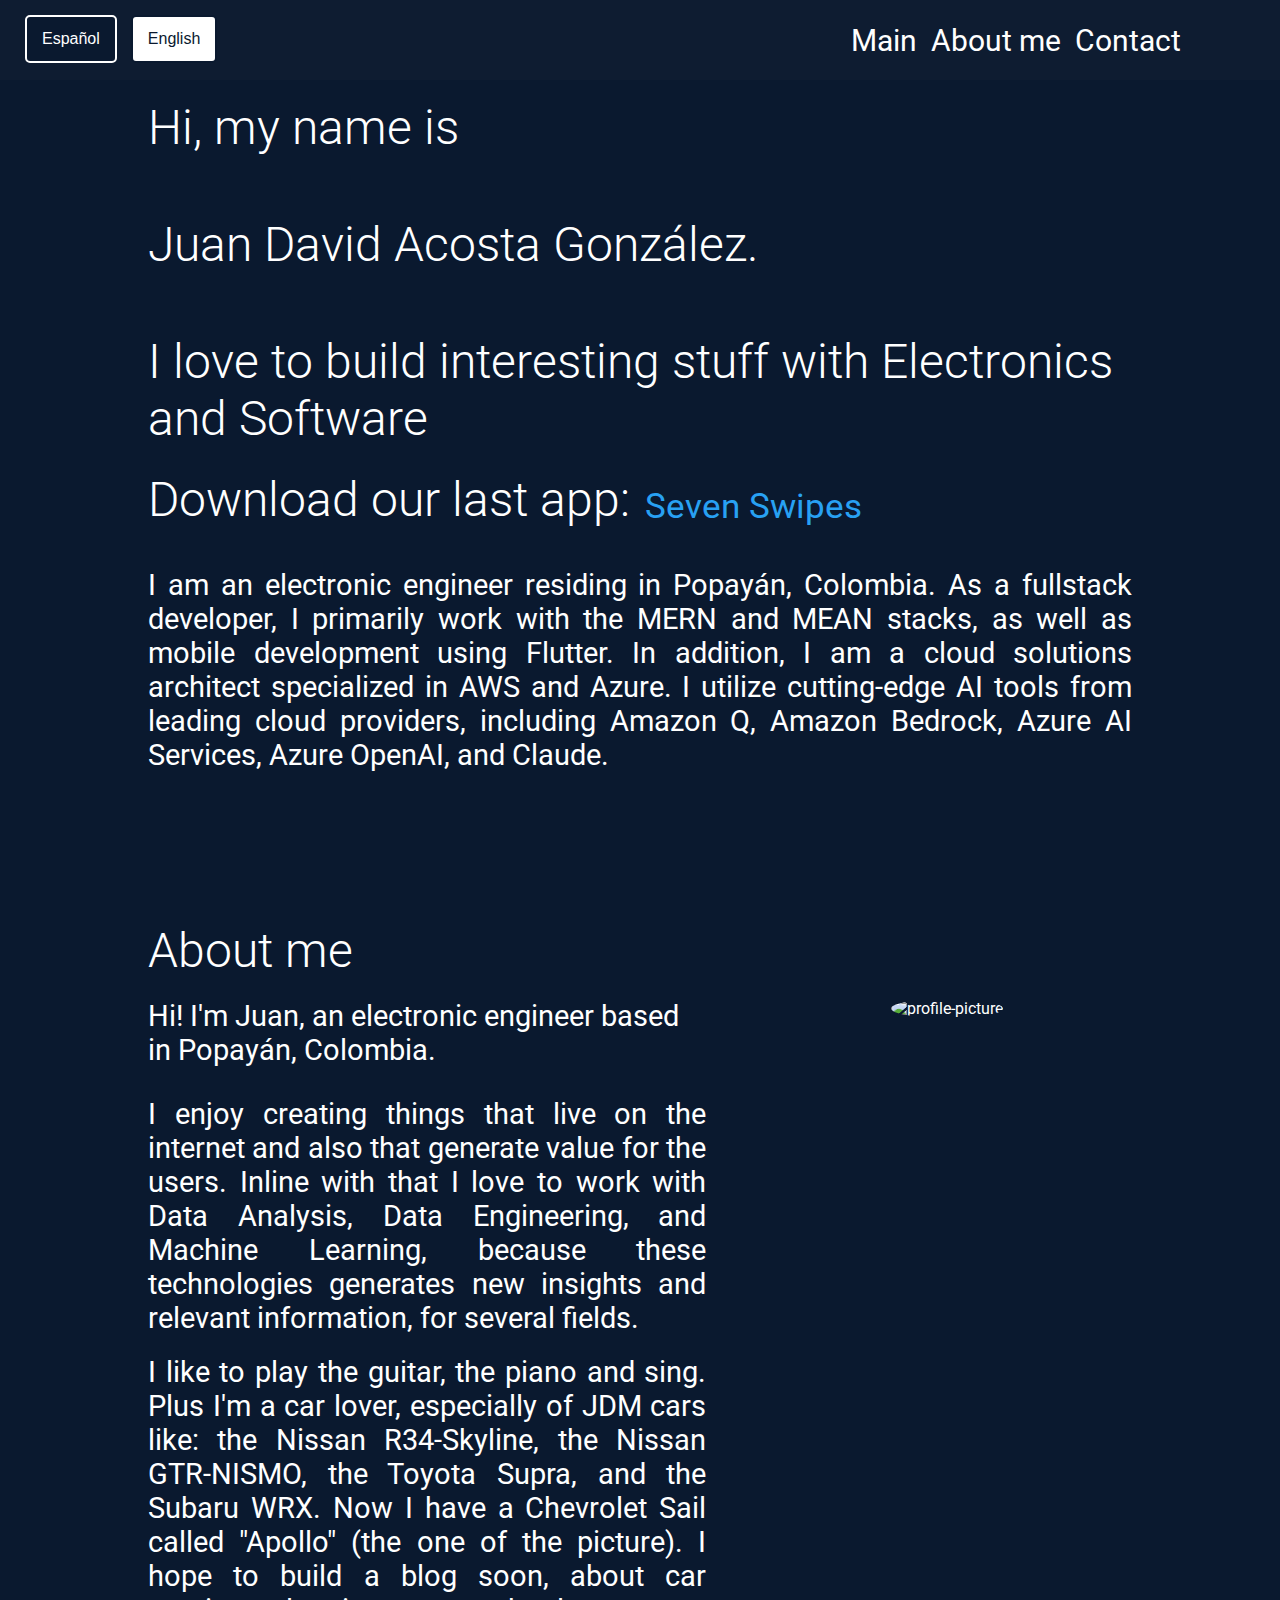
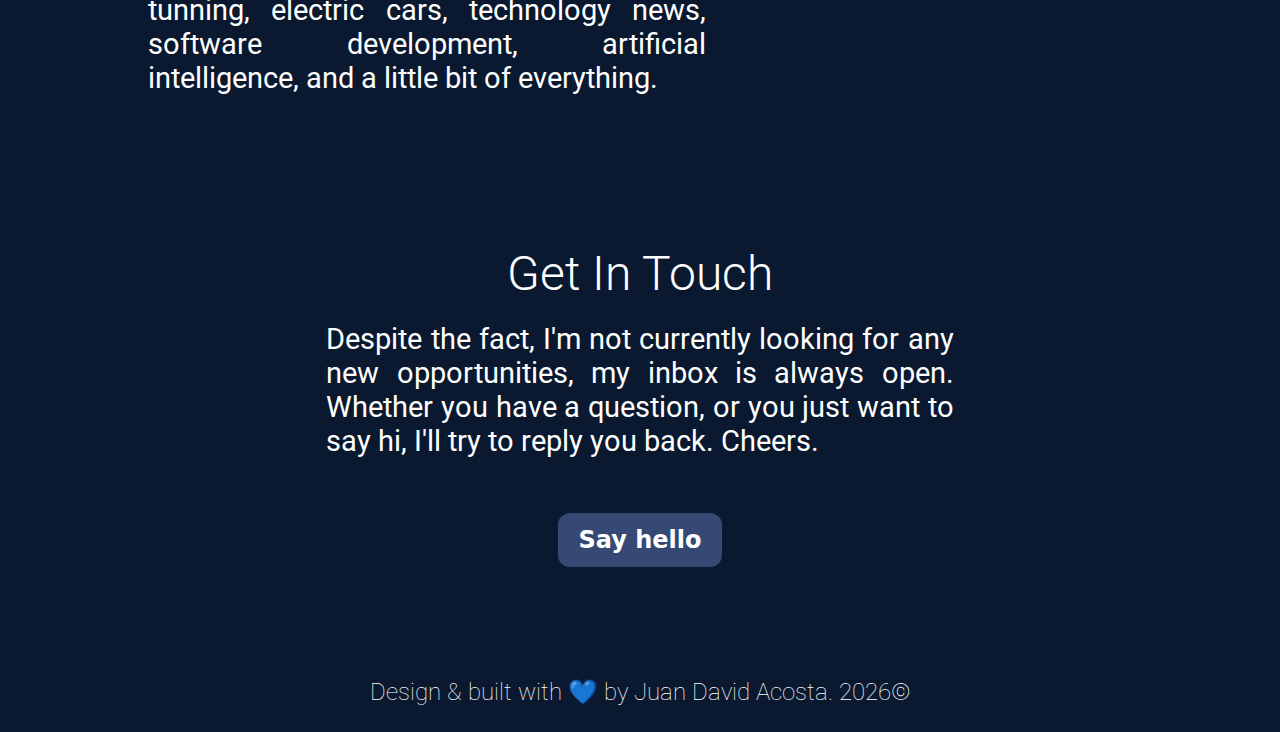
==== commit c3f51475: "Additional adjustments" ====
--- a/about.html
+++ b/about.html
@@ -17,8 +17,8 @@
 
         <nav class="nav-header" style="justify-content: space-between;">
             <div style="margin-left: 20px;">
-                <button class="lang-btn active" style="margin: 15px 5px; height: 3rem;" onclick="changeLanguageAboutMe('es')">Español</button>
-                <button class="lang-btn" style="margin: 15px 5px; height: 3rem;" onclick="changeLanguageAboutMe('en')">English</button>
+                <button class="lang-btn " style="margin: 15px 5px; height: 3rem;" onclick="changeLanguageAboutMe('es')">Español</button>
+                <button class="lang-btn active" style="margin: 15px 5px; height: 3rem;" onclick="changeLanguageAboutMe('en')">English</button>
             </div>
             <div>
                 <ul class="nav-list">
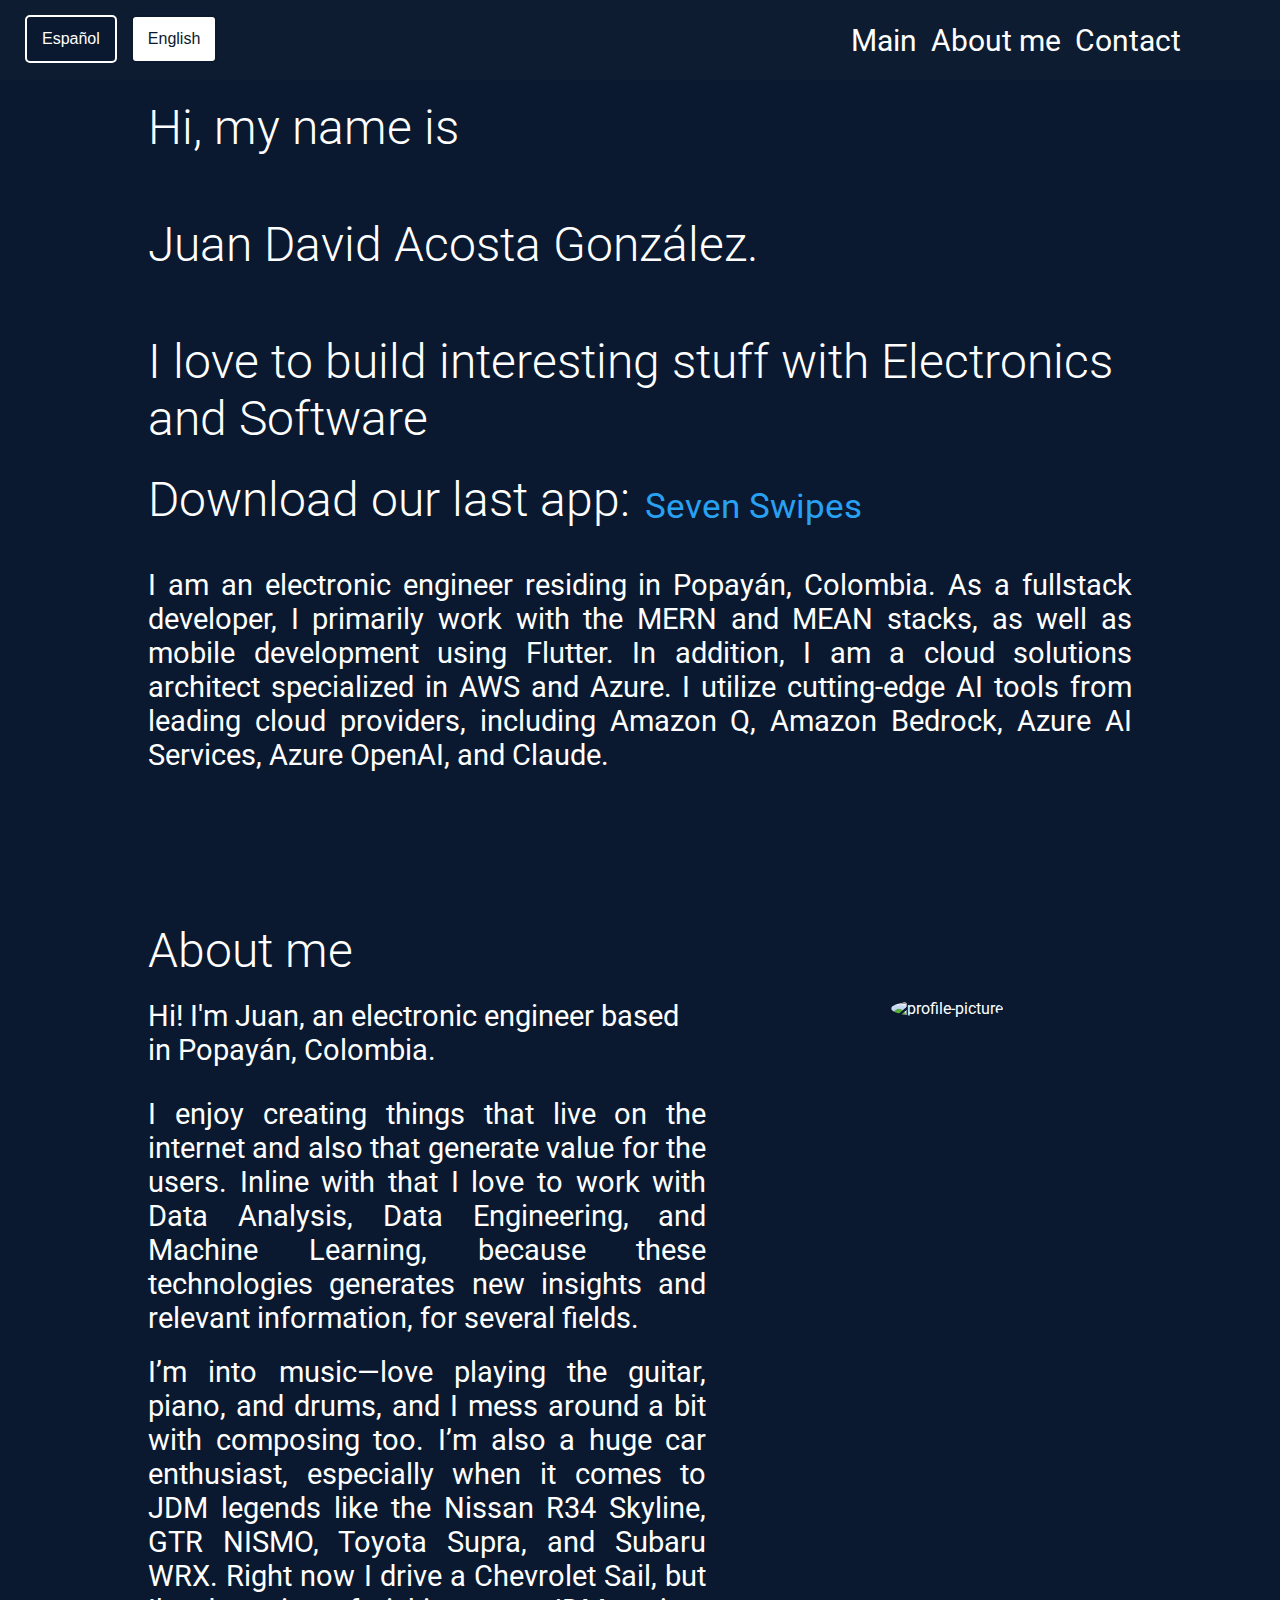
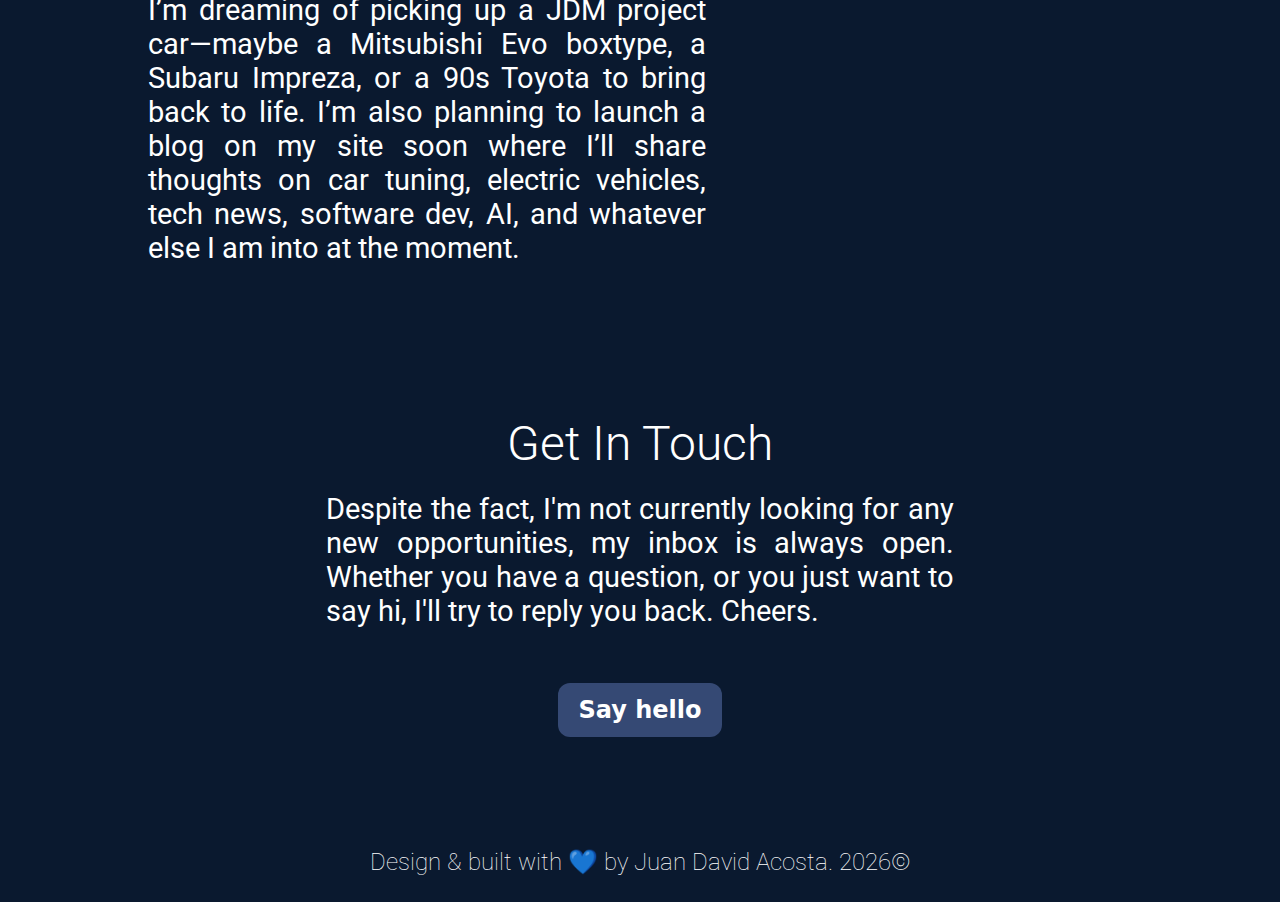
==== commit 81513c5f: "08042025 update in tech-cars" ====
--- a/about.html
+++ b/about.html
@@ -67,8 +67,9 @@
                     <div class="details-about-me">
                         <p class="details-paragraph" id="detailsParagraph1">I enjoy creating things that live on the internet and also that generate value for the users. Inline with that I love to work with Data Analysis, Data Engineering, and Machine Learning, because these technologies generates new
                             insights and relevant information, for several fields. </p>
-                        <p class="details-paragraph" id="detailsParagraph2">I like to play the guitar, the piano and sing. Plus I'm a car lover, especially of JDM cars like: the Nissan R34-Skyline, the Nissan GTR-NISMO, the Toyota Supra, and the Subaru WRX. Now I have a Chevrolet Sail called "Apollo" (the
-                            one of the picture). I hope to build a blog soon, about car tunning, electric cars, technology news, software development, artificial intelligence, and a little bit of everything.</p>
+                        <p class="details-paragraph" id="detailsParagraph2">I’m into music—love playing the guitar, piano, and drums, and I mess around a bit with composing too. I’m also a huge car enthusiast, especially when it comes to JDM legends like the Nissan R34 Skyline, GTR NISMO, Toyota Supra,
+                            and Subaru WRX. Right now I drive a Chevrolet Sail, but I’m dreaming of picking up a JDM project car—maybe a Mitsubishi Evo boxtype, a Subaru Impreza, or a 90s Toyota to bring back to life. I’m also planning to launch a blog
+                            on my site soon where I’ll share thoughts on car tuning, electric vehicles, tech news, software dev, AI, and whatever else I am into at the moment.</p>
                     </div>
                 </div>
                 <div class="img-about-me">
@@ -86,7 +87,7 @@
                     <p id="despiteTheFact">Despite the fact, I'm not currently looking for any new opportunities, my inbox is always open. Whether you have a question, or you just want to say hi, I'll try to reply you back. Cheers.</p>
                 </div>
                 <div class="button-contact">
-                    <a href="mailto:davidacost321@gmail.com" class="button" id="sayHello">Say hello</a>
+                    <a href="mailto:juan1ag@outlook.com" class="button" id="sayHello">Say hello</a>
                 </div>
             </div>
         </section>
